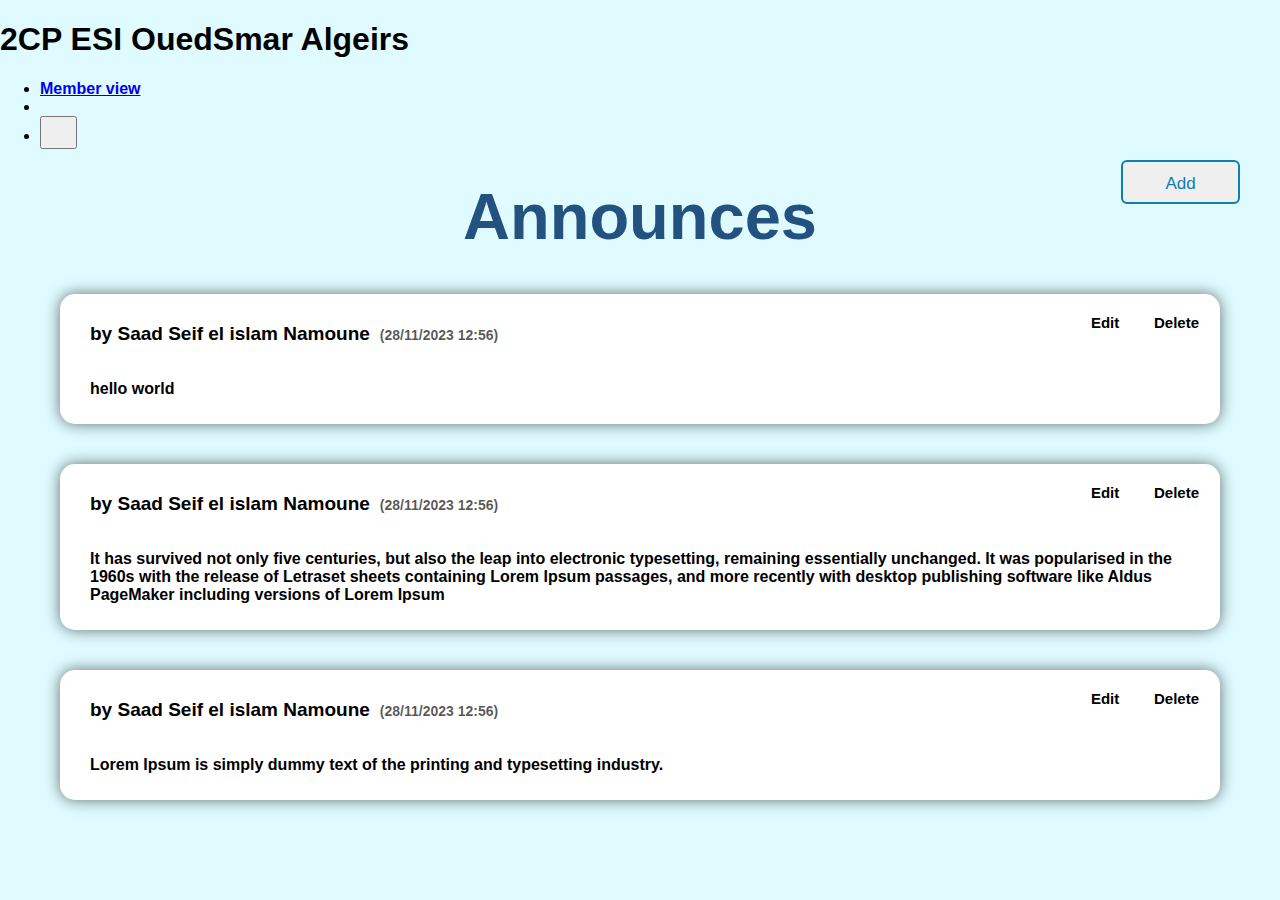
==== pages/Announces-admin.html @ 3a8d687f "Add files via upload" ====
<!DOCTYPE html>
<!-- saved from url=(0058)http://localhost:8080/L2%20Info%20site/pages/announces.php -->
<html lang="en"><head><meta http-equiv="Content-Type" content="text/html; charset=UTF-8">
    
    <meta http-equiv="X-UA-Compatible" content="IE=edge">
    <meta name="viewport" content="width=device-width, initial-scale=1.0">
    <title>Announces</title>
    <link rel="stylesheet" href="../src/navBarStyle.css">
    <link rel="stylesheet" href="../src/all.min.css">
    <link rel="stylesheet" href="../src/Announces.style.css">
    <link rel="stylesheet" href="https://cdnjs.cloudflare.com/ajax/libs/font-awesome/6.0.0-beta2/css/all.min.css" integrity="sha512-YWzhKL2whUzgiheMoBFwW8CKV4qpHQAEuvilg9FAn5VJUDwKZZxkJNuGM4XkWuk94WCrrwslk8yWNGmY1EduTA==" crossorigin="anonymous" referrerpolicy="no-referrer" />
    <script src="../src/jquery-3.5.1.min.js.download"></script>
    <script>
        if(window.history.replaceState){
            window.history.replaceState(null, null, window.location.href);
        }
    </script>
    <script>
        function checker(){
            var result = confirm("Are you sure you want to delete the announcement?");

            if(result == false){
                event.preventDefault();
            }
        }
    </script>

</head>
<body onload="hide()">

    <div class="loader-wrapper" style="display: none;">
        <div class="loader"></div>
    </div>

    <script>
        $(window).on("load",function(){
            $('.loader-wrapper').fadeOut("slow");
        });
    </script>


    <div class="container">
        <h1 class="title">2CP ESI OuedSmar Algeirs</h1>
        <nav>
            <ul>
                <li><a href="Announces-member.html" id="home">Member view</a></li>
                <li><a href="../index.html" id="home"><i class="fa-solid fa-house fa-lg"></i></a></li>
                <li><button id="menuBtn" onclick="show()"><i class="fa-solid fa-bars fa-2x"></i></button></li>
                    
            </ul>
        </nav>

         <script>
            function hide(){
                document.getElementById('menu').classList.toggle('inactive');
            }
            
            function show(){
                document.getElementById('menu').classList.toggle('active');
            }
         </script>   
    </div>


    <h1 id="titleCour">Announces</h1>
    <button id="upload" onclick="show2()">Add</button>    

    <div class="passch" id="passch" hidden="">
        <div class="passwindow">
            <button id="closebtn" onclick="hide2()"><i class="fa-solid fa-xmark fa-3x"></i></button>
            <h1 style="text-align: center; width:fit-content; margin: 10px auto;">Add Announcement</h1>


            


            <form method="post" id="form">
                <textarea name="announceinput" cols="30" rows="10" placeholder="Announcement..." required="" style="outline: none;"></textarea>
                <div id="submit">
                    <div>
                        <button class="subbtn" name="pub" type="submit">publish</button>
                    </div>
                </div>
            </form>
        </div>
    </div>


    <script>
        function hide2(){
            document.getElementById('passch').style.display = 'none';
        }

        function show2(){
            document.getElementById('passch').style.display = 'block';
        }
    </script>

    
                    <div class="announce">
                        <div class="anninfo" style="display: flex; padding-bottom: 0;">
                            <p id="by">by <b>Saad Seif el islam Namoune</b><spam id="date">(28/11/2023 
 12:56)</spam></p>
                            
                        </div>
                            <div class="options">
                                    <a href=""><button id="visibal" name="visible"><i class="fa-solid fa-eye-slash"></i></button></a>
                                    <a href=""><button id="edit" name="edit">Edit</button></a>
                                    <a href="" onclick="checker()"><button id="delete" name="delete">Delete</button></a>
                            </div>
                        <div class="anntext">
                            <p>
                                hello world
                            </p>
                        </div>
                    </div>
                    <div class="announce">
                        <div class="anninfo" style="display: flex; padding-bottom: 0;">
                            <p id="by">by <b>Saad Seif el islam Namoune</b><spam id="date">(28/11/2023 
                                12:56)</spam></p>
                            
                        </div>
                            <div class="options">
                                    <a href=""><button id="visibal" name="visible"><i class="fa-solid fa-eye-slash"></i></button></a>
                                    <a href=""><button id="edit" name="edit">Edit</button></a>
                                    <a href="" onclick="checker()"><button id="delete" name="delete">Delete</button></a>
                            </div>
                        <div class="anntext">
                            <p>
                                It has survived not only five centuries, but also the leap into electronic typesetting, remaining essentially unchanged. It was popularised in the 1960s with the release of Letraset sheets containing Lorem Ipsum passages, and more recently with desktop publishing software like Aldus PageMaker including versions of Lorem Ipsum    
                            </p>
                        </div>
                    </div>
                    <div class="announce">
                        <div class="anninfo" style="display: flex; padding-bottom: 0;">
                            <p id="by">by <b>Saad Seif el islam Namoune</b><spam id="date">(28/11/2023 
                                12:56)</spam></p>
                            
                        </div>
                        <div class="options">
                                <a href=""><button id="visibal" name="visible"><i class="fa-solid fa-eye"></i></button></a>
                                <a href=""><button id="edit" name="edit">Edit</button></a>
                                <a href="" onclick="checker()"><button id="delete" name="delete">Delete</button></a>
                        </div>
                        <div class="anntext">
                            <p>
                                Lorem Ipsum is simply dummy text of the printing and typesetting industry.    
                            </p>
                        </div>
                    </div>        


</body></html>
---- src/Announces.style.css ----
html{
    width: 100%;
    height: 100%;
    padding: 0;
    scroll-behavior: smooth;
    overflow-x: hidden;
}

body{
    background: rgb(223, 251, 255);
    margin: 0%;
    z-index: 1;
    font-family: 'Work Sans', sans-serif;
    font-weight: 600;
    overflow-x: hidden;
}


#titleCour{
    font-size: 65px; margin: 30px; color: #245280; text-align: center;
}

.txt{
    background-color: white;
    width: fit-content;
    padding: 20px;
    border-radius: 20px;
    box-shadow: 0px 0px 21px rgba(0, 0, 0, 0.38);
    position: absolute;
    top: 50%;
    left: 50%;
    transform: translate(-50%, -50%);
}
.txt h1{
    margin: 0;
    font-size: 18px;

}

.txt0{
    min-height: 100px;
    width: 100%;
    position: relative;
}


/*----------------------------------------------------------*/

/* From uiverse.io */
#upload {
--color: #0b7fad;
font-family: inherit;
display: inline-block;
width: 7em;
height: 2.6em;
line-height: 2.5em;
margin: 20px;
position: absolute;
right: 20px;
top: 140px;
overflow: hidden;
border: 2px solid var(--color);
transition: color .5s;
z-index: 1;
font-size: 17px;
border-radius: 6px;
font-weight: 500;
color: var(--color);
}

#upload:before {
content: "";
position: absolute;
z-index: -1;
background: var(--color);
height: 150px;
width: 200px;
border-radius: 50%;
}

#upload:hover {
color: #fff;
}

#upload:before {
top: 100%;
left: 100%;
transition: all .7s;
}

#upload:hover:before {
top: -30px;
left: -30px;
}

#upload:active:before {
background: #0c8ca3;
transition: background 0s;
}

        
/*----------------------------------------------------------*/


.announce{
    position: relative;
    padding: 10px 30px;
    margin-top: 40px;
    margin: 40px auto;
    width: 1100px;
    background-color: white;
    border-radius: 15px;
    box-shadow: 0px 0px 15px rgba(0, 0, 0, 0.56);
}


.announce .options{
    float: right;
    position: absolute;
    top: 10px;
    right: 10px;
}
.announce #edit, #delete, #visibal{
    font-size: 15px;
    font-weight: 600;
    margin: 0;
    background-color: white;
    border: 1px;
    border-radius: 15px;
    padding: 10px 10px;
    width: 67px;
}

#edit:hover,#delete:hover,#visibal:hover{
    background-color: rgb(207, 207, 207);
}

.anninfo #by{
    font-size: 19px;
    padding-bottom: 0;
}

.anninfo #date{
    font-size: 14px;
    color: rgba(0, 0, 0, 0.658);
    height: auto;
    margin-left: 10px;
    padding-bottom: 0;
}

.passch, .editch{
    width: 100%;
    height: 100%;
    z-index: 100;
    background-color: rgba(0, 0, 0, 0.705);
    position: fixed;
    top: 50%;
    left: 50%;
    transform: translate(-50%, -50%);
}
.passwindow, .editwindow{
    background-color: white;
    width: 50%;
    height: auto;
    position: absolute;
    top: 50%;
    left: 50%;
    transform: translate(-50%, -50%);
    border-radius: 15px;
    padding: 10px 40px 40px 40px;
    text-align: center;
}

#form{
    width: fit-content;
    margin: 0 auto;
}
input{
    margin-top: 40px;
    border: 2px solid #245280 ;
    font-family: 'work sans', sans-serif;
    font-weight: bold;
    font-size: 18px;
    border-radius: 20px;
    height: 35px;
    padding-left: 40px;
}


#submit{
    margin-top: 15px;
    overflow: hidden;
    width: 100%;
    height: 60px;
    position: relative;
}

#submit div{
    position: absolute;
    top: 50%;
    left: 50%;
    transform: translate(-50%, -50%);
}


.subbtn {
position: relative;
padding: 10px 40px;
margin: 0px auto;
float: left;
border-radius: 3px;
font-size: 20px;
color: #FFF;
text-decoration: none;
background-color: #23c483;
border: none;
border-bottom: 5px solid rgb(29, 143, 97);
text-shadow: 0px -2px rgb(29, 143, 97);
-webkit-transition: all 0.1s;
transition: all 0.1s;
}

.subbtn:hover, .subbtn:active {
-webkit-transform: translate(0px,5px);
-ms-transform: translate(0px,5px);
transform: translate(0px,5px);
border-bottom: 1px solid rgb(29, 143, 97);
}

#closebtn{
    color: red;
    float: right;
    border: none;
    background-color: transparent;
}

#closebtn:hover{
    color: rgb(117, 0, 0);
}

#chanbtn{
    width: 130px;
    margin: 50px auto 10px auto;
    float: right;
}

.passch textarea, .editwindow textarea{
    width: 600px;
    resize: none;
    border: 2px #245280 solid;
    border-radius: 15px;
    padding: 15px;
    font-size: 20px;
}


.txt{
    background-color: white;
    width: fit-content;
    padding: 20px;
    border-radius: 20px;
    box-shadow: 0px 0px 21px rgba(0, 0, 0, 0.38);
    position: absolute;
    top: 50%;
    left: 50%;
    transform: translate(-50%, -50%);
}
.txt h1{
    margin: 0;
    font-size: 18px;

}

.txt0{
    min-height: 100px;
    width: 100%;
    position: relative;
}




@media screen and (max-width: 414px) and (min-width: 360px){
    html{
        width: 100%;
        height: 100%;
        padding: 0;
        scroll-behavior: smooth;
        overflow-x: hidden;
    }
    #home{display: none;}
    #homeMob{display: flex;
            width: fit-content;
            position: absolute;
            right: 20px;top: 40px;}        
    #menuBtn{top: 20px;}
    #titleCour{font-size: 40px; margin: 20px auto 10px auto;}
    #menu{display: none;}
    #menu.active{display: block;}

    #upload {
    font-size: 14px;
    position: relative;
    top: 0;
    left: 60%;
    margin-top: 0;
    }

    .announce{
        padding: 7px 20px;
        padding-top: 15px;
        margin: 20px auto;
        width: 300px;
    }


    .announce .options{
        float: right;
        position: absolute;
        top: 7px;
        right: 7px;
    }
    .announce #edit, #delete, #visibal{
        font-size: 12px;
        font-weight: 500;
        padding: 5px 1px;
        width: 45px;
    }

    .anninfo #by{
        font-size: 15px;
    }

    .anninfo #date{
        font-size: 11px;
        margin-left: 7px;
    }
    .txt{padding: 10px;}
    .txt h1{font-size: 15px; text-align: center;}
    .passwindow{width: 100%;}
    .passch h1{font-size: 20px;}
    .passwindow textarea{width: 80%;}
    .passwindow form{width: 100%; margin: 0 auto;}
    
    .editwindow{width: 100%;}
    .editch h1{font-size: 20px;}
    .editwindow textarea{width: 80%;}
    .editwindow form{width: 100%; margin: 0 auto;}
}
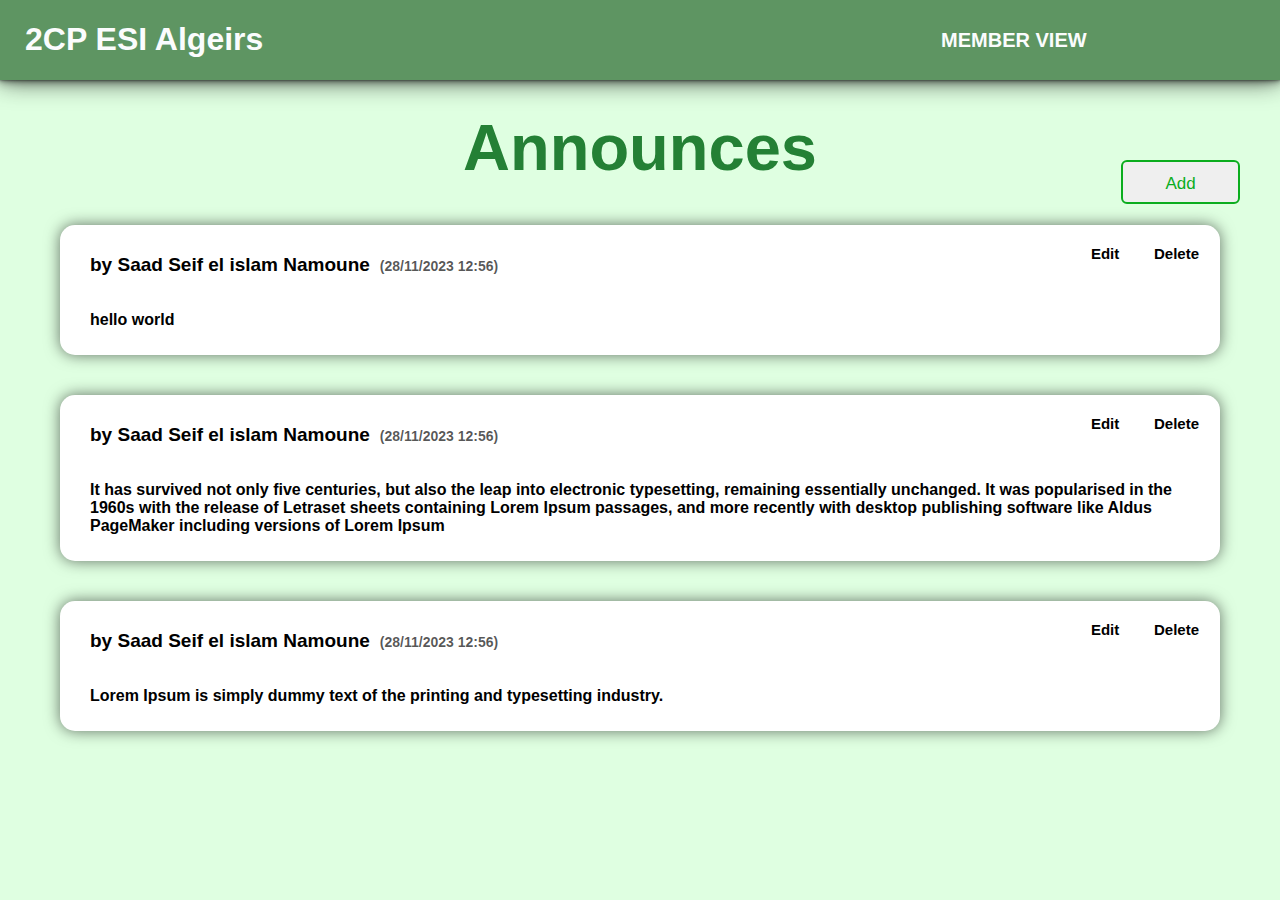
==== commit 7564e615: "Add files via upload" ====
--- a/pages/Announces-admin.html
+++ b/pages/Announces-admin.html
@@ -40,7 +40,7 @@
 
 
     <div class="container">
-        <h1 class="title">2CP ESI OuedSmar Algeirs</h1>
+        <h1 class="title">2CP ESI Algeirs</h1>
         <nav>
             <ul>
                 <li><a href="Announces-member.html" id="home">Member view</a></li>
--- a/src/navBarStyle.css
+++ b/src/navBarStyle.css
@@ -0,0 +1,119 @@
+/*tablet width = 768px
+  phone width = 425px*/
+
+.container{
+    width: 100%;
+    margin: 0 0 0 0;
+    padding: 0px 0%;
+    z-index: 20;
+    background: #5e9562;
+    box-shadow: 0px 0px 0.9px rgba(0, 0, 0, 0.223), 0px 0px 2.3px rgba(0, 0, 0, 0.319), 0px 0px 4.6px rgba(0, 0, 0, 0.401), 0px 0px 9.5px rgba(0, 0, 0, 0.497), 0px 0px 26px rgba(0, 0, 0, 0.72);
+    
+
+}
+
+
+.container::after{
+    content: '';
+    display: table;
+    clear: both;
+}
+
+#loginMobile{
+    display: none;
+}
+
+.title{
+    color: #fbfcfd;
+    float: left;
+    padding-left: 25px;
+    
+}
+
+
+nav{
+    float: right;
+    padding-right: 25px;
+}
+
+nav ul{
+    margin: 0;
+    margin-top: -11px;
+    padding: 0;
+    list-style: none;
+}
+
+nav li{
+    display: inline-block;
+    margin-left: 70px;
+    margin-top: 15px;
+    padding-top: 25px;
+    position: relative;
+}
+
+nav a{
+    color: #fbfcfd;
+    font-size: 20px;
+    text-decoration: none;
+    text-transform: uppercase;
+}
+
+nav a:hover{
+    color: rgb(172, 172, 172);
+}
+
+nav a:not(#home):before{
+    content: '';
+    display: block;
+    height: 5px;
+    background-color: #dddddd;
+    position: absolute;
+    top: 0;
+    width: 0%;
+    transition: all ease-in-out 250ms;
+}
+
+nav a:hover::before{
+    width: 100%;
+}
+
+#menuBtn{
+    background-color: transparent;
+    color: white;
+    border-color: transparent;
+    position: absolute;
+    right: 5px;
+    top: 2px;
+}
+
+#menuBtn:hover{
+    color: rgb(131, 131, 131);
+}
+
+
+@media screen and (max-width: 414px) and (min-width: 360px){
+    nav #login, #signup{
+        display: none;
+    }
+    .title{
+        font-size: 19px;
+        padding-left: 2px;
+        margin-right: 0;
+    }
+
+    nav a{
+        font-size: 15px;
+    }
+
+    nav li{
+        height: fit-content;
+        margin: auto 5px;
+    }
+
+    
+    #loginMobile{
+        display: block;
+    }
+
+}
+
--- a/src/Announces.style.css
+++ b/src/Announces.style.css
@@ -7,7 +7,7 @@
 }
 
 body{
-    background: rgb(223, 251, 255);
+    background: rgb(223, 255, 225);
     margin: 0%;
     z-index: 1;
     font-family: 'Work Sans', sans-serif;
@@ -17,7 +17,7 @@
 
 
 #titleCour{
-    font-size: 65px; margin: 30px; color: #245280; text-align: center;
+    font-size: 65px; margin: 30px; color: #248035; text-align: center;
 }
 
 .txt{
@@ -48,7 +48,7 @@
 
 /* From uiverse.io */
 #upload {
---color: #0b7fad;
+--color: #0bad1e;
 font-family: inherit;
 display: inline-block;
 width: 7em;
@@ -94,7 +94,7 @@
 }
 
 #upload:active:before {
-background: #0c8ca3;
+background: #0ca319;
 transition: background 0s;
 }
 
@@ -177,7 +177,7 @@
 }
 input{
     margin-top: 40px;
-    border: 2px solid #245280 ;
+    border: 2px solid #24803b ;
     font-family: 'work sans', sans-serif;
     font-weight: bold;
     font-size: 18px;
